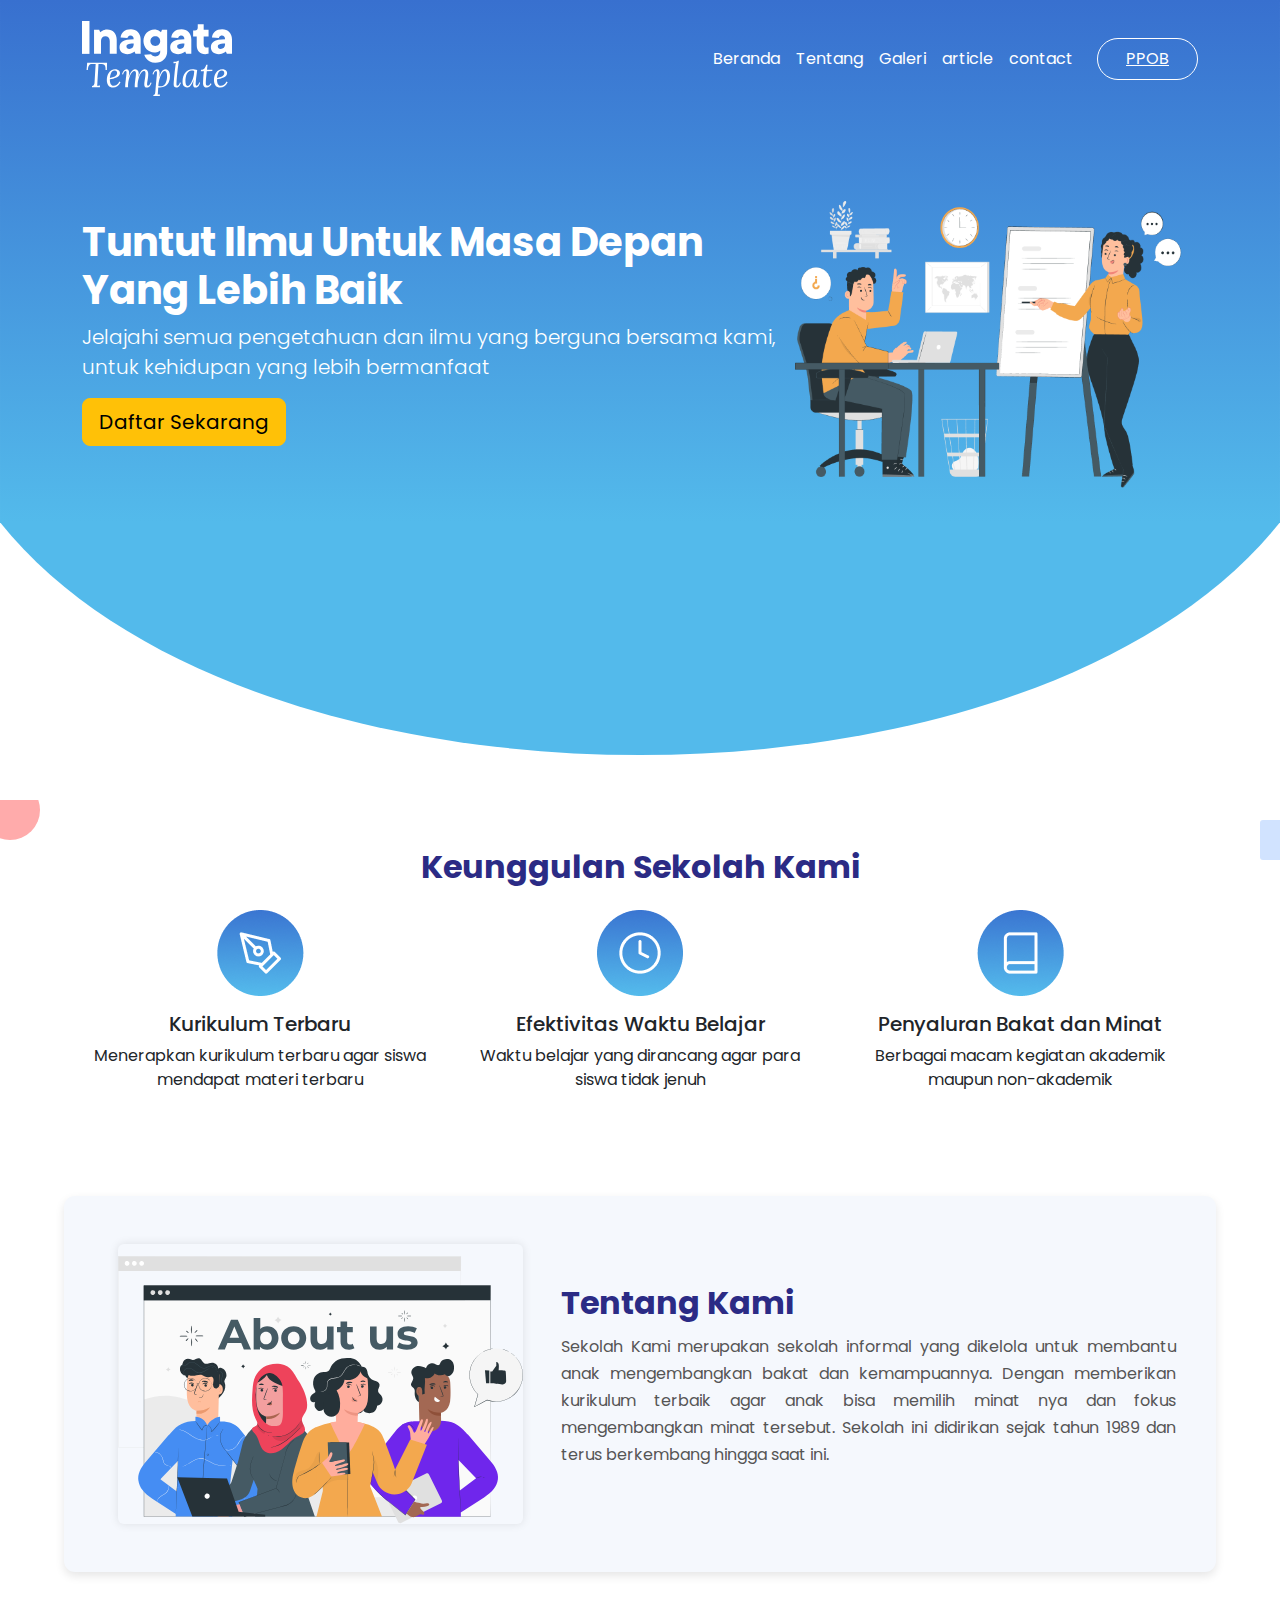
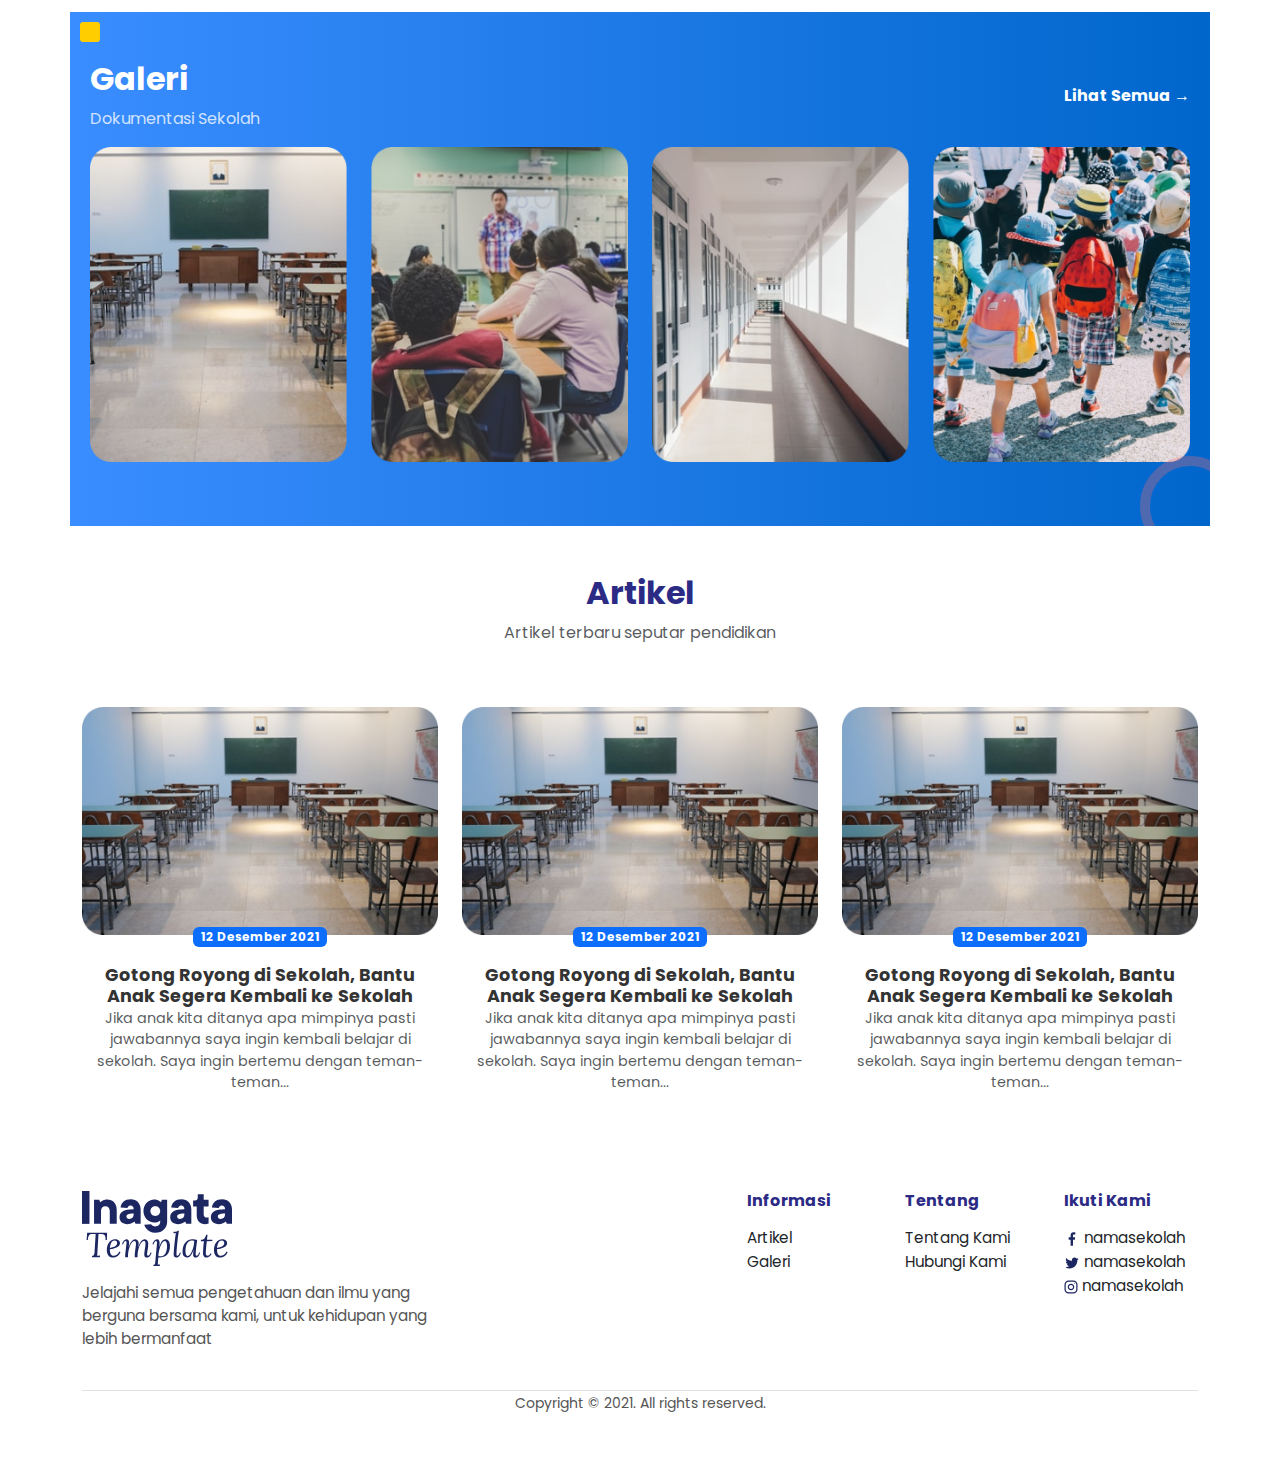
==== index.html @ 9b55c8f7 "first commit" ====
<!DOCTYPE html>
<html lang="id">
  <head>
    <meta charset="UTF-8" />
    <meta name="viewport" content="width=device-width, initial-scale=1.0" />
    <title>Home</title>
    <link
      href="https://cdn.jsdelivr.net/npm/bootstrap@5.3.0/dist/css/bootstrap.min.css"
      rel="stylesheet"
    />
    <link rel="stylesheet" href="css/index.css" />
    <link rel="stylesheet" href="css/global.css" />
    <link rel="preconnect" href="https://fonts.googleapis.com" />
    <link rel="preconnect" href="https://fonts.gstatic.com" crossorigin />
    <link
      href="https://fonts.googleapis.com/css2?family=Poppins:ital,wght@0,100;0,200;0,300;0,400;0,500;0,600;0,700;0,800;0,900;1,100;1,200;1,300;1,400;1,500;1,600;1,700;1,800;1,900&display=swap"
      rel="stylesheet"
    />
  </head>
  <body>
    <!-- Navbar -->
    <div class="app-header">
      <img class="hero-gradient"  src="assets/header/hero g.svg">
      <nav class="navbar navbar-expand-lg navbar-light bg-transparent py-3">
        <div class="container">
          <a class="navbar-brand" href="#">
            <img src="assets/header/logo white.svg" alt="Logo" width="150" />
          </a>
          <button
            class="navbar-toggler"
            type="button"
            data-bs-toggle="collapse"
            data-bs-target="#navbarNav"
            aria-controls="navbarNav"
            aria-expanded="false"
            aria-label="Toggle navigation"
          >
            <span class="navbar-toggler-icon"></span>
          </button>
          <div class="collapse navbar-collapse" id="navbarNav">
            <ul class="navbar-nav ms-auto">
              <li class="nav-item">
                <a class="nav-link" href="index.html">Beranda</a>
              </li>
              <li class="nav-item">
                <a class="nav-link" href="about.html">Tentang</a>
              </li>
              <li class="nav-item">
                <a class="nav-link" href="galery.html">Galeri</a>
              </li>
              <li class="nav-item">
                <a class="nav-link" href="article.html">article</a>
              </li>
              <li class="nav-item">
                <a class="nav-link" href="contact.html">contact</a>
              </li>
            </ul>
            <a href="#" class="btn-nav btn-outline-primary ms-3">PPOB</a>
          </div>
        </div>
      </nav>

      <!-- Hero Section -->
      <section class="hero-section text-white container">
        <div>
          <h1 class="fw-bold">Tuntut Ilmu Untuk Masa Depan Yang Lebih Baik</h1>
          <p class="lead">
            Jelajahi semua pengetahuan dan ilmu yang berguna bersama kami, untuk
            kehidupan yang lebih bermanfaat
          </p>
          <a href="#" class="btn btn-warning btn-lg">Daftar Sekarang</a>
        </div>
        <div>
            <img
            src="assets/home/daftarsekarang.png"
            alt="Hero Image"
            class="img-fluid mt-4"
          />
        </div>
      </section>
    </div>

    <!-- Keunggulan Section -->
    <section class="keunggulan-section py-5">
      <div class="container text-center">
        <h2 class="fw-bold mb-4">Keunggulan Sekolah Kami</h2>
        <div class="row">
          <div class="col-md-4">
            <img src="assets/home/Frame 15.png" alt="Icon" class="mb-3" />
            <h5>Kurikulum Terbaru</h5>
            <p>
              Menerapkan kurikulum terbaru agar siswa mendapat materi terbaru
            </p>
          </div>
          <div class="col-md-4">
            <img src="assets/home/Frame 16.png" alt="Icon" class="mb-3" />
            <h5>Efektivitas Waktu Belajar</h5>
            <p>Waktu belajar yang dirancang agar para siswa tidak jenuh</p>
          </div>
          <div class="col-md-4">
            <img src="assets/home/Frame 18.png" alt="Icon" class="mb-3" />
            <h5>Penyaluran Bakat dan Minat</h5>
            <p>Berbagai macam kegiatan akademik maupun non-akademik</p>
          </div>
        </div>
      </div>
    </section>

    <!-- Tentang Kami Section -->
    <section class="tentang-kami-section py-5 container">
      <div>
        <div class="row align-items-center">
          <div class="col-md-5 d-flex justify-content-center">
            <img
              src="assets/home/aboutus.svg"
              alt="About Us"
              class="img-fluid rounded"
              style="max-width: 100%; box-shadow: 0 0 10px rgba(0, 0, 0, 0.1)"
            />
          </div>
          <div class="col-md-7">
            <h2 class="fw-bold" style="color: #2b2b85">Tentang Kami</h2>
            <p style="line-height: 1.7">
              Sekolah Kami merupakan sekolah informal yang dikelola untuk
              membantu anak mengembangkan bakat dan kemampuannya. Dengan
              memberikan kurikulum terbaik agar anak bisa memilih minat nya dan
              fokus mengembangkan minat tersebut. Sekolah ini didirikan sejak
              tahun 1989 dan terus berkembang hingga saat ini.
            </p>
          </div>
        </div>
      </div>
    </section>

    <!-- Galeri Section -->
    <section class="galeri-section py-5 container">
      <div class=" text-white">
        <div class="d-flex justify-content-between align-items-center mb-3">
          <div>
            <h2 class="fw-bold">Galeri</h2>
            <p class="mb-0">Dokumentasi Sekolah</p>
          </div>
          <a href="#" class="text-white fw-bold">Lihat Semua &rarr;</a>
        </div>
        <div class="row">
          <div class="col-md-3 col-6 mb-3">
            <img
              src="assets/home/galeri1.png"
              alt="Galeri 1"
              class="img-fluid rounded gallery-image"
            />
          </div>
          <div class="col-md-3 col-6 mb-3">
            <img
              src="assets/home/galeri2.png"
              alt="Galeri 2"
              class="img-fluid rounded gallery-image"
            />
          </div>
          <div class="col-md-3 col-6 mb-3">
            <img
              src="assets/home/galeri3.png"
              alt="Galeri 3"
              class="img-fluid rounded gallery-image"
            />
          </div>
          <div class="col-md-3 col-6 mb-3">
            <img
              src="assets/home/galeri4.png"
              alt="Galeri 4"
              class="img-fluid rounded gallery-image"
            />
          </div>
        </div>
      </div>
    </section>

    <!-- Artikel Section -->
    <section class="artikel-section py-5">
      <div class="container text-center">
        <h2 class="fw-bold" style="color: #2b2b85">Artikel</h2>
        <p class="text-muted">Artikel terbaru seputar pendidikan</p>
        <div class="row">
          <div class="col-md-4">
            <div class="card-article">
             <div class="card-img-container">
                <img
                src="assets/home/artikel.png"
                alt="Artikel 1"
                class="card-img-top rounded-top"
              />
              <p class="badge bg-primary mb-2">12 Desember 2021</p>
             </div>
              <div class="card-article">
                <h5 class="card-title fw-bold">
                  Gotong Royong di Sekolah, Bantu Anak Segera Kembali ke Sekolah
                </h5>
                <p class="card-text text-muted">
                  Jika anak kita ditanya apa mimpinya pasti jawabannya saya
                  ingin kembali belajar di sekolah. Saya ingin bertemu dengan
                  teman-teman...
                </p>
              </div>
            </div>
          </div>
          <div class="col-md-4">
            <div class="card-article">
                <div class="card-img-container">
                    <img
                    src="assets/home/artikel.png"
                    alt="Artikel 1"
                    class="card-img-top rounded-top"
                  />
                  <p class="badge bg-primary mb-2">12 Desember 2021</p>
                 </div>
              <div class="card-article">
                <h5 class="card-title fw-bold">
                  Gotong Royong di Sekolah, Bantu Anak Segera Kembali ke Sekolah
                </h5>
                <p class="card-text text-muted">
                  Jika anak kita ditanya apa mimpinya pasti jawabannya saya
                  ingin kembali belajar di sekolah. Saya ingin bertemu dengan
                  teman-teman...
                </p>
              </div>
            </div>
          </div>
          <div class="col-md-4">
            <div class="card-article">
                <div class="card-img-container">
                    <img
                    src="assets/home/artikel.png"
                    alt="Artikel 1"
                    class="card-img-top rounded-top"
                  />
                  <p class="badge bg-primary mb-2">12 Desember 2021</p>
                 </div>
              <div class="card-article">
                <h5 class="card-title fw-bold">
                  Gotong Royong di Sekolah, Bantu Anak Segera Kembali ke Sekolah
                </h5>
                <p class="card-text text-muted">
                  Jika anak kita ditanya apa mimpinya pasti jawabannya saya
                  ingin kembali belajar di sekolah. Saya ingin bertemu dengan
                  teman-teman...
                </p>
              </div>
            </div>
          </div>
        </div>
      </div>
    </section>

    <!-- Footer Section -->
    <footer class="footer-section py-5">
      <div class="container">
        <div class="row">
          <div class="col-md-4">
            <img
              src="assets/footer/logo blue.svg"
              alt="Logo"
              width="150"
              class="mb-3"
            />
            <p>
              Jelajahi semua pengetahuan dan ilmu yang berguna bersama kami,
              untuk kehidupan yang lebih bermanfaat
            </p>
          </div>
          <div class="col-md-5" style="margin-left: auto;">
            <div class="row">
                <div class="col">
                    <h6 class="fw-bold">Informasi</h6>
                    <ul class="list-unstyled">
                      <li><a href="#" class="text-dark">Artikel</a></li>
                      <li><a href="#" class="text-dark">Galeri</a></li>
                    </ul>
                  </div>
                  <div class="col">
                    <h6 class="fw-bold">Tentang</h6>
                    <ul class="list-unstyled">
                      <li><a href="#" class="text-dark">Tentang Kami</a></li>
                      <li><a href="#" class="text-dark">Hubungi Kami</a></li>
                    </ul>
                  </div>
                  <div class="col">
                    <h6 class="fw-bold">Ikuti Kami</h6>
                    <ul class="list-unstyled">
                        <li>
                            <div>
                                <img src="assets/footer/facebook.svg" alt="">
                                <a href="#" class="text-dark"
                              ><i class="bi bi-twitter"></i> namasekolah</a
                            >
                            </div>
                          </li>
                          <li>
                            <div>
                                <img src="assets/footer/twitter.svg" alt="">
                                <a href="#" class="text-dark"
                              ><i class="bi bi-twitter"></i> namasekolah</a
                            >
                            </div>
                          </li>
                          <li>
                            <div>
                                <img src="assets/footer/instagram.svg" alt="">
                                <a href="#" class="text-dark"
                              ><i class="bi bi-twitter"></i> namasekolah</a
                            >
                            </div>
                          </li>
                    </ul>
                  </div>
            </div>
          </div>
        </div>
        <div class="text-center mt-4 border-top">
          <small>Copyright &copy; 2021. All rights reserved.</small>
        </div>
      </div>
    </footer>

    <script src="https://cdn.jsdelivr.net/npm/bootstrap@5.3.0/dist/js/bootstrap.bundle.min.js"></script>
  </body>
</html>
---- css/index.css ----
.keunggulan-section {
    background-color: #ffffff;
    position: relative;
    padding: 40px 20px;
    overflow: hidden;
}

.keunggulan-section h2 {
    color: #2b2b85; /* Warna biru gelap untuk heading */
    margin-bottom: 1rem;
}

.feature-item img {
    width: 60px; /* Ukuran icon */
    height: 60px;
}

.feature-item h5 {
    color: #2b2b85; /* Warna biru gelap untuk sub-heading */
    margin-top: 10px;
}

.feature-item p {
    color: #6c757d; /* Warna teks abu-abu */
    font-size: 0.9rem;
}

/* Dekorasi tambahan */
.keunggulan-section::before {
    content: "";
    position: absolute;
    top: -20px;
    left: -20px;
    width: 60px;
    height: 60px;
    background-color: #ffabab; /* Warna merah muda */
    border-radius: 50%;
}

.keunggulan-section::after {
    content: "";
    position: absolute;
    top: 20px;
    right: -20px;
    width: 40px;
    height: 40px;
    background-color: #d1e3ff; /* Warna biru muda */
    border-radius: 3px;
}


.tentang-kami-section {
    background-color: #f5f8fd; /* Warna background biru muda */
    border-radius: 11px; /* Rounded corners */
    padding: 40px;
    margin: 40px auto;
    box-shadow: 0 4px 10px rgba(0, 0, 0, 0.1); /* Shadow untuk efek kedalaman */
    max-width: 90%; /* Untuk tampilan yang lebih baik di layar lebih besar */
}

.tentang-kami-section img {
    border-radius: 8px;
}

.tentang-kami-section h2 {
    color: #2b2b85; /* Warna biru gelap untuk heading */
}

.tentang-kami-section p {
    font-size: 1rem;
    color: #555555;
    margin-top: 10px;
    text-align: justify;
}

.tentang-kami-section .container {
    display: flex;
    align-items: center;
}

@media (max-width: 768px) {
    .tentang-kami-section .container {
        flex-direction: column;
        text-align: center;
    }
}

.galeri-section {
    background: linear-gradient(to right, #3a8dff, #0066cc); /* Gradient biru */
    padding: 40px 20px;
    border-radius: 0%;
    position: relative;
    overflow: hidden;
}

.galeri-section h2 {
    color: #ffffff;
    font-weight: bold;
}

.galeri-section p {
    color: #d1e3ff;
}

.galeri-section a {
    color: #d1e3ff;
    text-decoration: none;
}

.galeri-section .gallery-image {
    border-radius: 8px;
}   

/* Dekorasi tambahan seperti kotak kuning dan elemen bulat merah */
.galeri-section::before {
    content: "";
    position: absolute;
    top: 10px;
    left: 10px;
    width: 20px;
    height: 20px;
    background-color: #ffcd00; /* Warna kuning */
    border-radius: 3px;
}

.galeri-section::after {
    content: "";
    position: absolute;
    bottom: -30px;
    right: -30px;
    width: 100px;
    height: 100px;
    border: 10px solid rgba(255, 110, 110, 0.3); /* Warna merah transparan */
    border-radius: 50%;
}

.artikel-section h2 {
    color: #2b2b85; /* Warna biru gelap untuk heading */
    margin-bottom: 0.5rem;
}

.artikel-section p {
    color: #ffffff; /* Warna teks abu-abu */
    margin-bottom: 2rem;
}

.card {
    border-radius: 12px; /* Rounded corners for the entire card */
    overflow: hidden; /* Ensures image corners match card radius */
}

.card .badge {
    background-color: #3a8dff; /* Warna biru untuk badge tanggal */
    border-radius: 20px; /* Rounded badge */
    font-size: 0.8rem;
    padding: 0.3rem 0.6rem;
}

.card-article {
    margin-top: 30px;
}
.card-title {
    color: #333333;
    font-size: 1.1rem;
    margin-top: 10px;
}

.card-text {
    font-size: 0.9rem;
    color: #6c757d; /* Warna teks abu-abu */
}

.card-img-container {
    position: relative;
    display: flex;
    justify-content: center;
}

.card-img-container p {
    position: absolute;
    bottom: -20px;
}
---- css/global.css ----
.nav-link {
    color: white;
}

.btn-nav {
    color: white;
    border: 1px solid white;
    padding: 8px 28px;
    border-radius: 30px;
}

.app-header {
    position: relative;
    height: 800px;
}

.hero-gradient {
    width: 100%;
    position: absolute;
    top: 0;
    z-index: -1;
}

body {
    font-family: "Poppins", serif;
}

.hero-section {
    margin-top: 60px;
    display: flex;
    justify-content: center;
    align-items: center;
}

.footer-section {
    border-top: 1px solid #ffffff; /* Garis atas untuk pembatas */
    position: relative;
    padding: 40px 20px;
    color: #555555;

}

.footer-section p {
    color: #555555;
    font-size: 0.95rem;
}

.footer-section h6 {
    color: #2b2b85; /* Warna biru gelap untuk heading */
    margin-bottom: 1rem;
}

.footer-section a {
    color: #555555;
    text-decoration: none;
    font-size: 0.95rem;
}

.footer-section a:hover {
    color: #2b2b85;
}

.footer-section .container {
    position: relative;
}

.footer-section .square-yellow::before {
    content: "";
    position: absolute;
    top: 4px;
    right: 120px;
    width: 30px;
    height: 30px;
    background-color: #ffcd00; /* Warna kuning */
    border-radius: 3px;
}

.footer-component-1 {
    position: absolute;
    top: 20px;
}
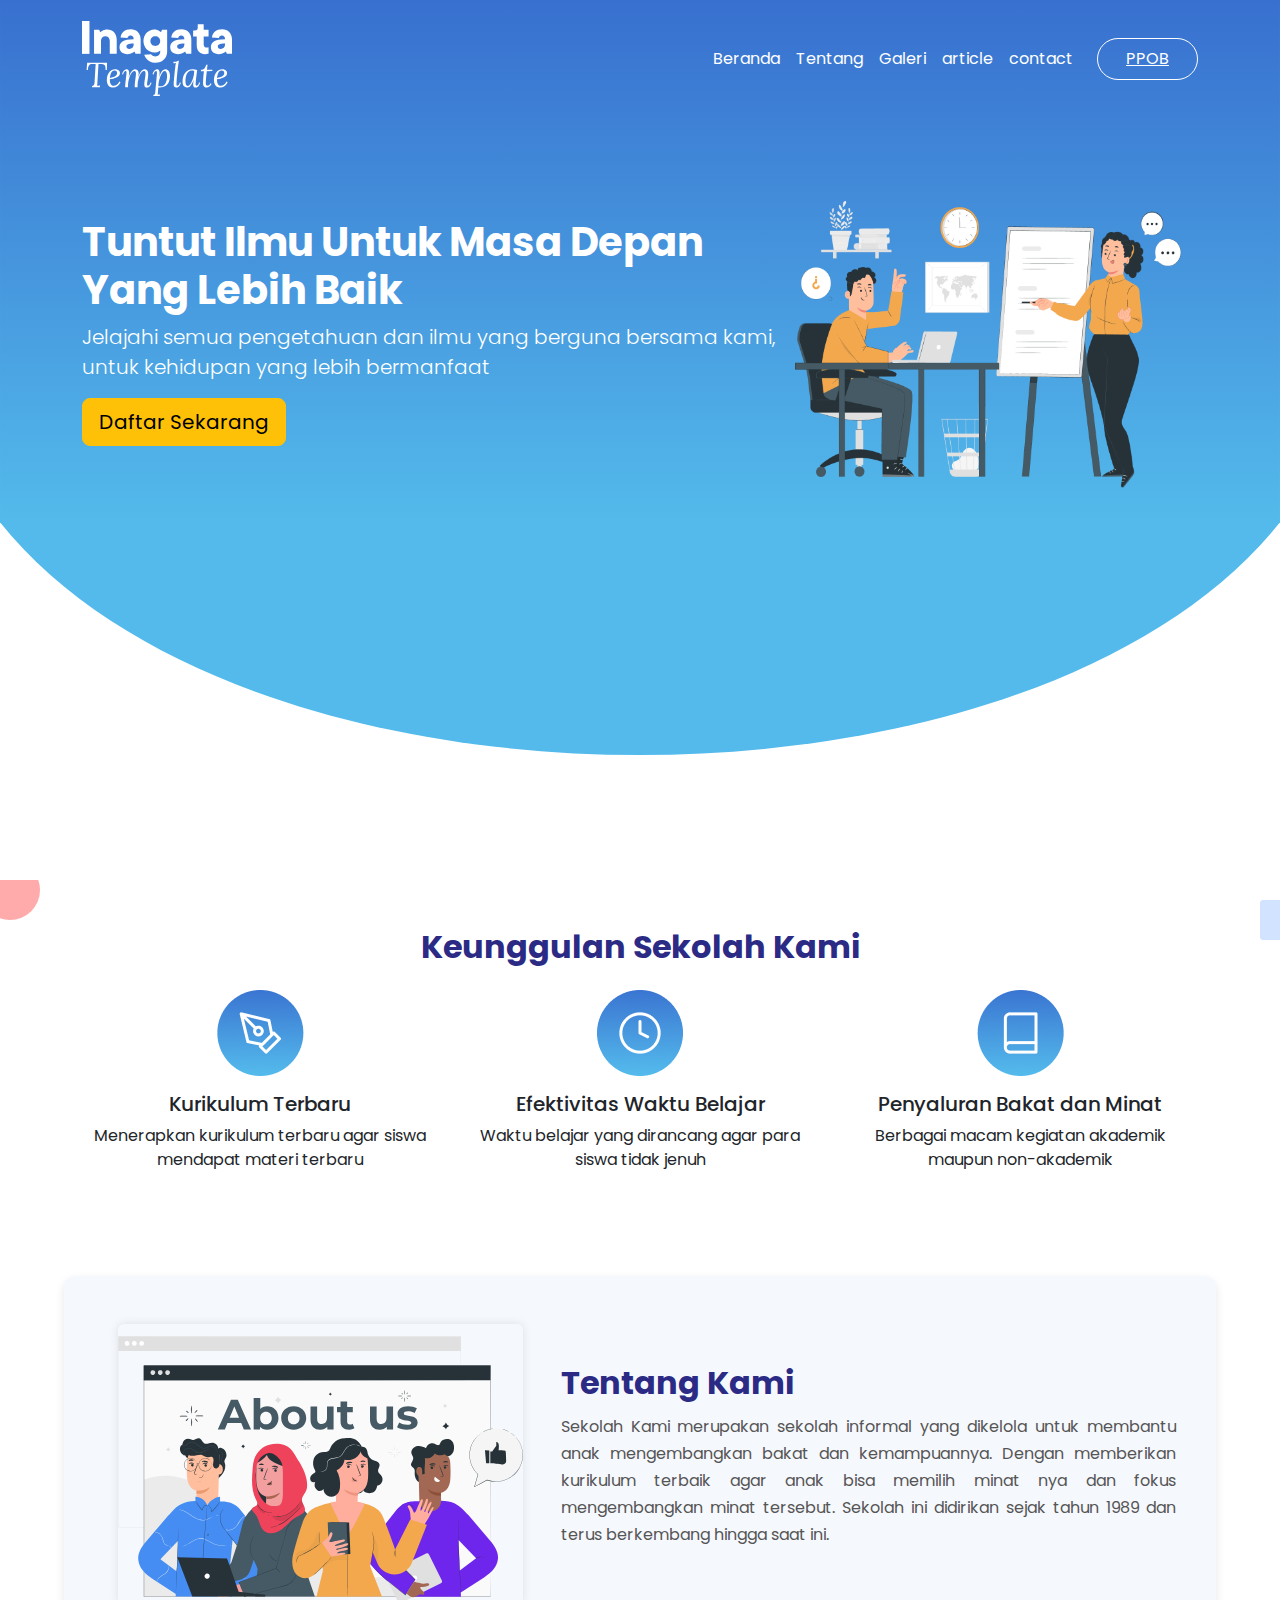
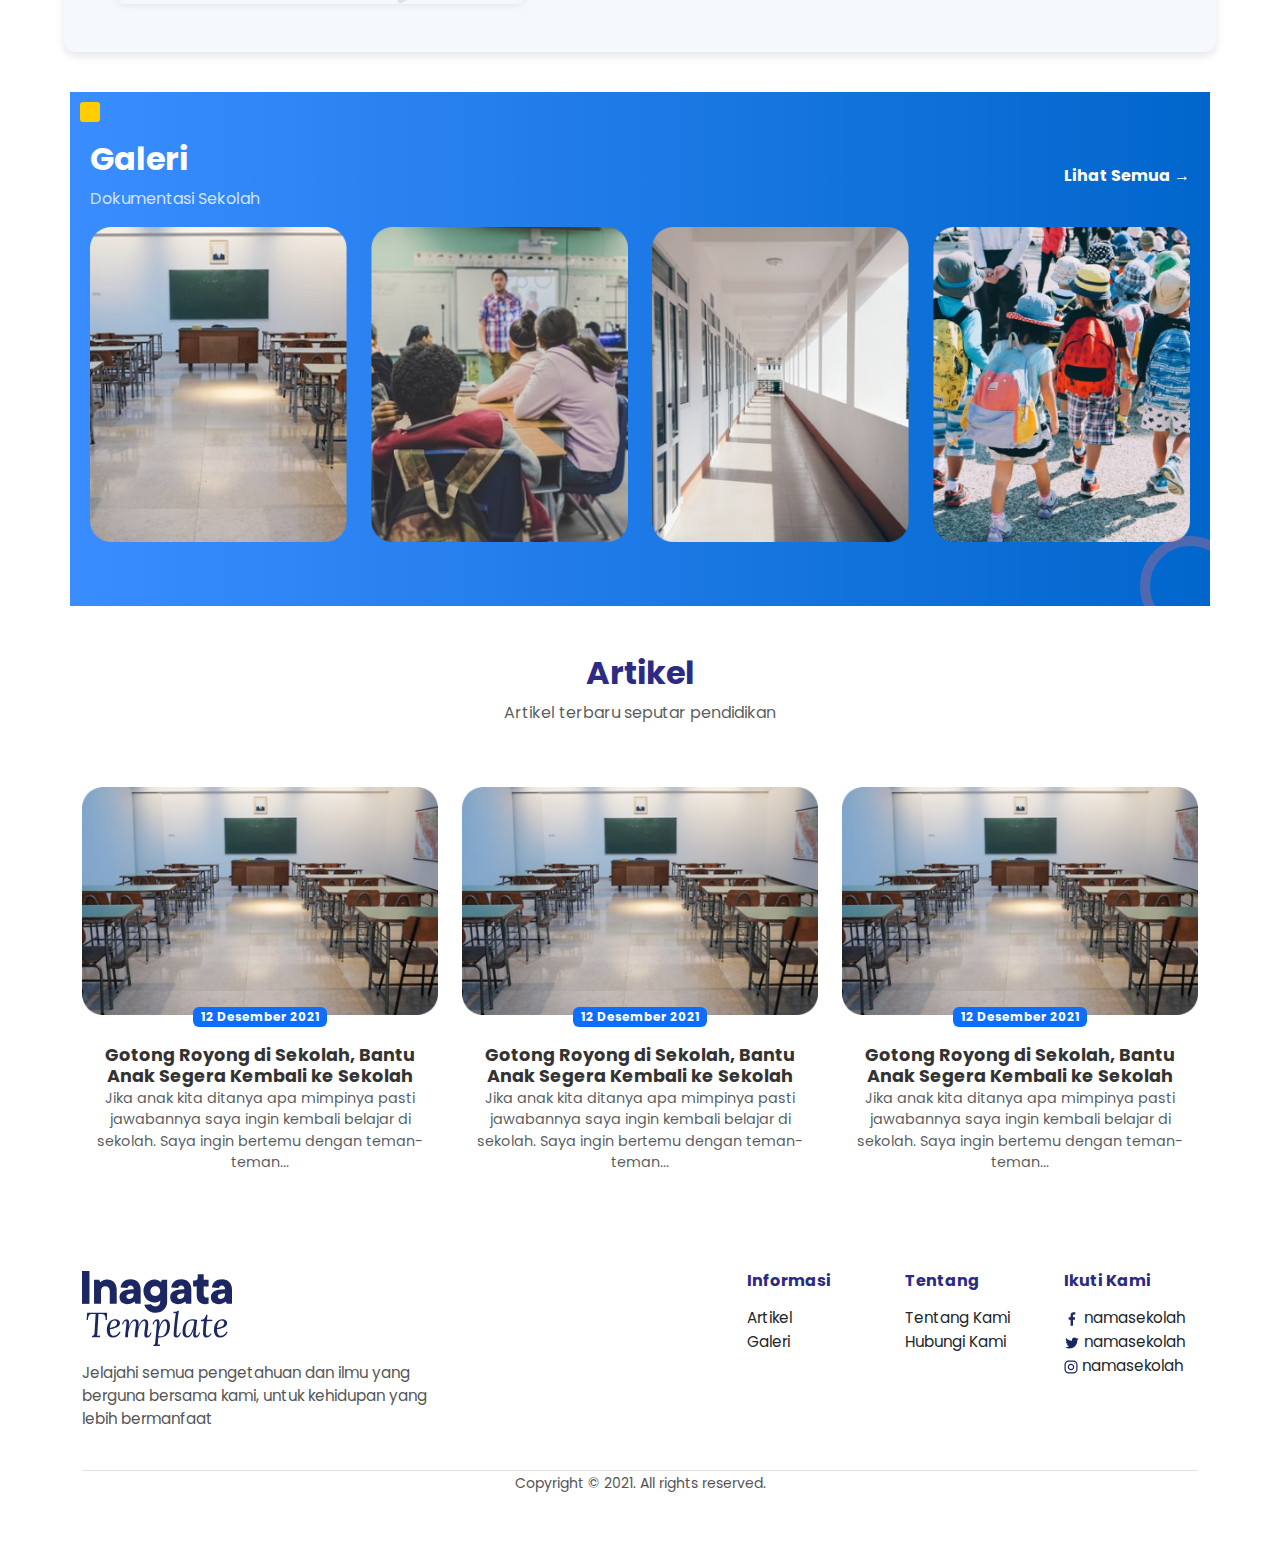
==== commit b04450d9: "v3" ====
--- a/index.html
+++ b/index.html
@@ -140,7 +140,7 @@
             <h2 class="fw-bold">Galeri</h2>
             <p class="mb-0">Dokumentasi Sekolah</p>
           </div>
-          <a href="#" class="text-white fw-bold">Lihat Semua &rarr;</a>
+          <a href="galery.html" class="text-white fw-bold">Lihat Semua &rarr;</a>
         </div>
         <div class="row">
           <div class="col-md-3 col-6 mb-3">
@@ -272,15 +272,15 @@
                 <div class="col">
                     <h6 class="fw-bold">Informasi</h6>
                     <ul class="list-unstyled">
-                      <li><a href="#" class="text-dark">Artikel</a></li>
-                      <li><a href="#" class="text-dark">Galeri</a></li>
+                      <li><a href="article.html" class="text-dark">Artikel</a></li>
+                      <li><a href="galery.html" class="text-dark">Galeri</a></li>
                     </ul>
                   </div>
                   <div class="col">
                     <h6 class="fw-bold">Tentang</h6>
                     <ul class="list-unstyled">
-                      <li><a href="#" class="text-dark">Tentang Kami</a></li>
-                      <li><a href="#" class="text-dark">Hubungi Kami</a></li>
+                      <li><a href="about.html" class="text-dark">Tentang Kami</a></li>
+                      <li><a href="contact.html" class="text-dark">Hubungi Kami</a></li>
                     </ul>
                   </div>
                   <div class="col">
--- a/css/index.css
+++ b/css/index.css
@@ -1,10 +1,9 @@
-
-
 .keunggulan-section {
     background-color: #ffffff;
     position: relative;
     padding: 40px 20px;
     overflow: hidden;
+    margin-top: 80px;
 }
 
 .keunggulan-section h2 {
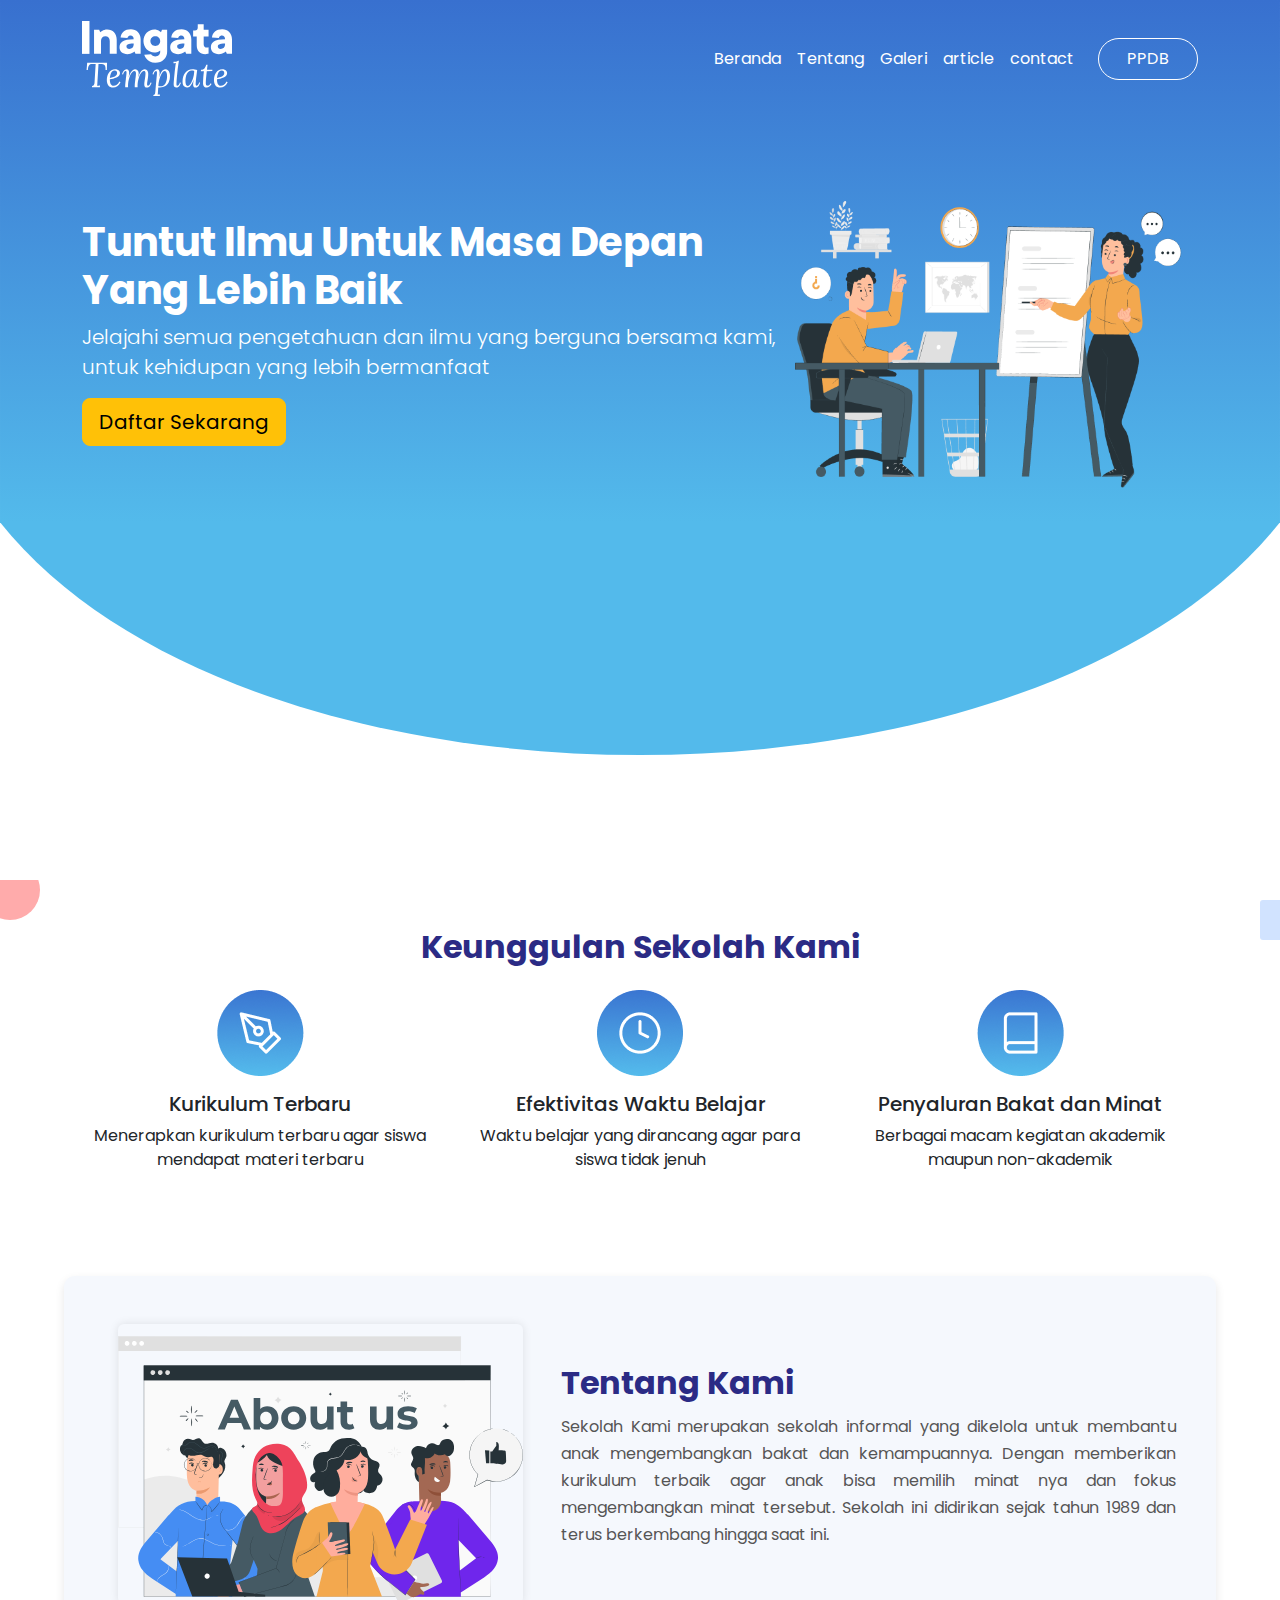
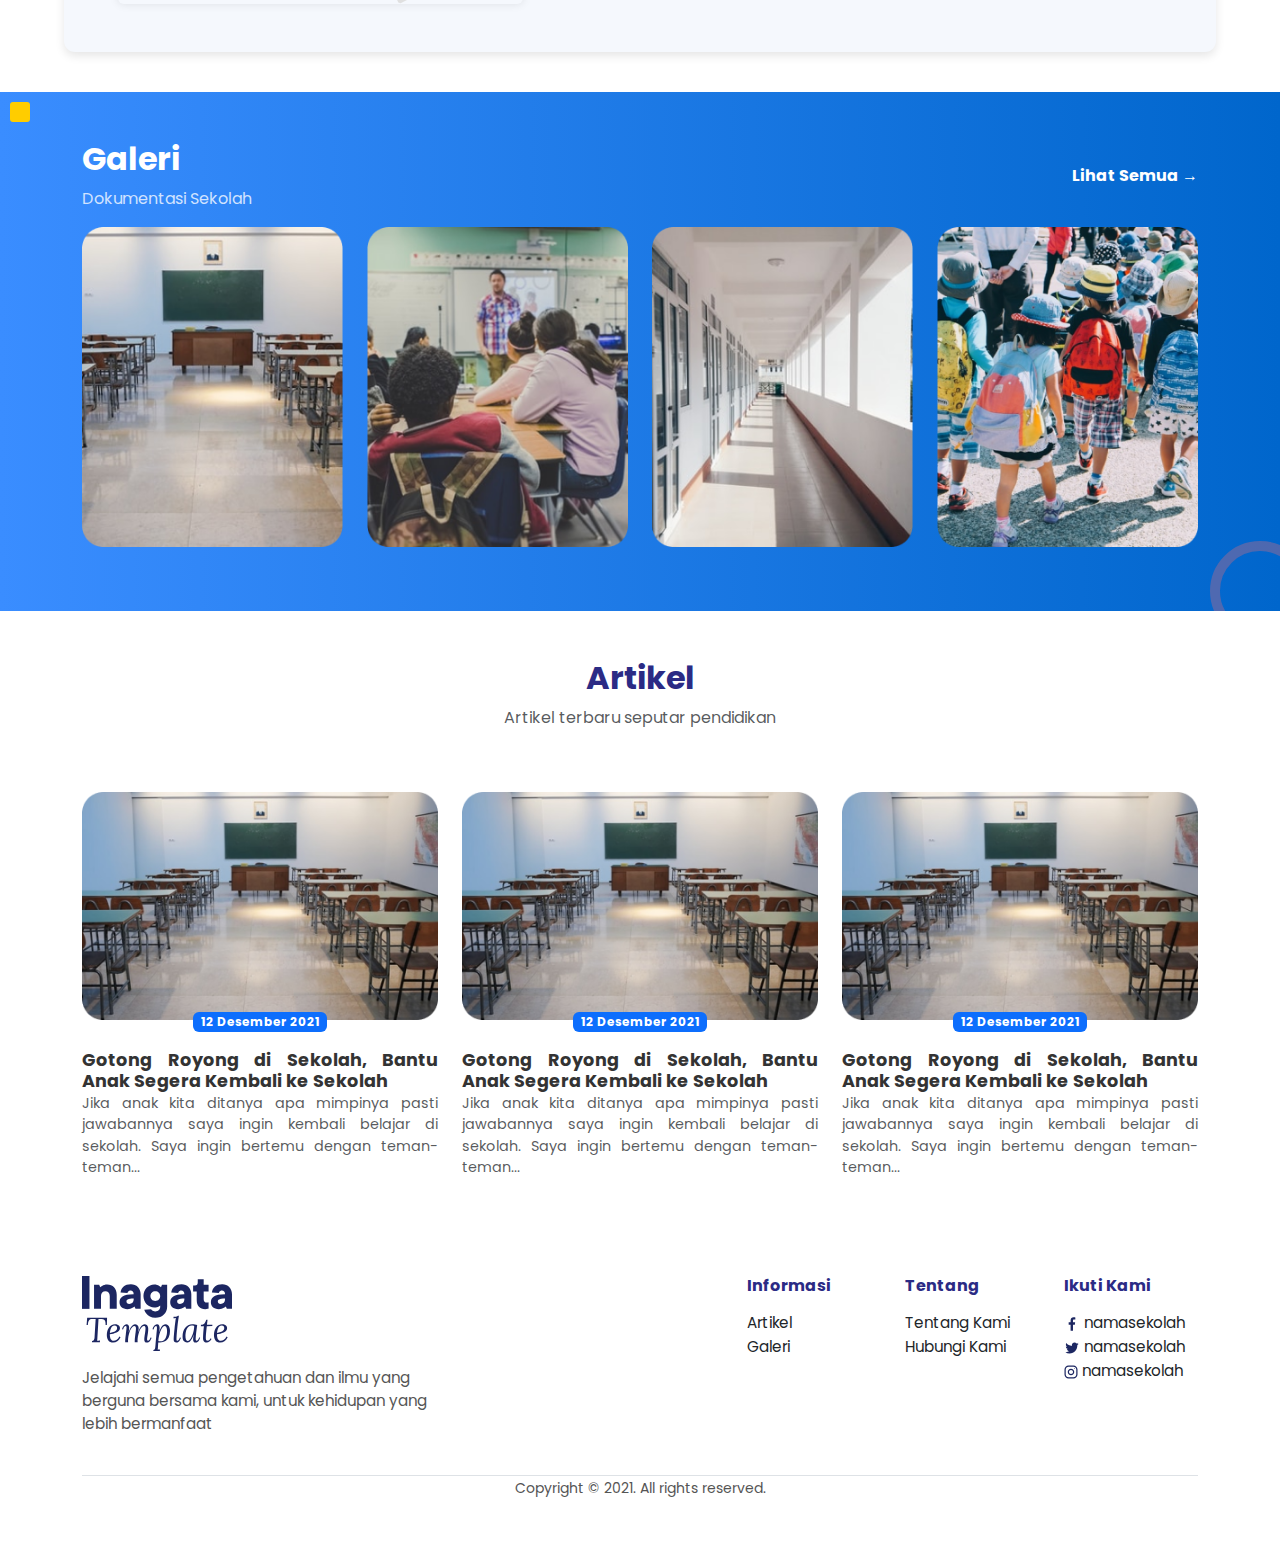
==== commit 167bee7c: "DONE" ====
--- a/index.html
+++ b/index.html
@@ -20,7 +20,7 @@
   <body>
     <!-- Navbar -->
     <div class="app-header">
-      <img class="hero-gradient"  src="assets/header/hero g.svg">
+      <img class="hero-gradient" src="assets/header/hero g.svg" />
       <nav class="navbar navbar-expand-lg navbar-light bg-transparent py-3">
         <div class="container">
           <a class="navbar-brand" href="#">
@@ -55,7 +55,7 @@
                 <a class="nav-link" href="contact.html">contact</a>
               </li>
             </ul>
-            <a href="#" class="btn-nav btn-outline-primary ms-3">PPOB</a>
+            <a href="#" class="btn-nav btn-outline-primary ms-3">PPDB</a>
           </div>
         </div>
       </nav>
@@ -71,7 +71,7 @@
           <a href="#" class="btn btn-warning btn-lg">Daftar Sekarang</a>
         </div>
         <div>
-            <img
+          <img
             src="assets/home/daftarsekarang.png"
             alt="Hero Image"
             class="img-fluid mt-4"
@@ -133,14 +133,16 @@
     </section>
 
     <!-- Galeri Section -->
-    <section class="galeri-section py-5 container">
-      <div class=" text-white">
+    <section class="galeri-section py-5 ">
+      <div class="text-white container">
         <div class="d-flex justify-content-between align-items-center mb-3">
           <div>
             <h2 class="fw-bold">Galeri</h2>
             <p class="mb-0">Dokumentasi Sekolah</p>
           </div>
-          <a href="galery.html" class="text-white fw-bold">Lihat Semua &rarr;</a>
+          <a href="galery.html" class="text-white fw-bold"
+            >Lihat Semua &rarr;</a
+          >
         </div>
         <div class="row">
           <div class="col-md-3 col-6 mb-3">
@@ -183,14 +185,14 @@
         <div class="row">
           <div class="col-md-4">
             <div class="card-article">
-             <div class="card-img-container">
+              <div class="card-img-container">
                 <img
-                src="assets/home/artikel.png"
-                alt="Artikel 1"
-                class="card-img-top rounded-top"
-              />
-              <p class="badge bg-primary mb-2">12 Desember 2021</p>
-             </div>
+                  src="assets/home/artikel.png"
+                  alt="Artikel 1"
+                  class="card-img-top rounded-top"
+                />
+                <p class="badge bg-primary mb-2">12 Desember 2021</p>
+              </div>
               <div class="card-article">
                 <h5 class="card-title fw-bold">
                   Gotong Royong di Sekolah, Bantu Anak Segera Kembali ke Sekolah
@@ -205,14 +207,14 @@
           </div>
           <div class="col-md-4">
             <div class="card-article">
-                <div class="card-img-container">
-                    <img
-                    src="assets/home/artikel.png"
-                    alt="Artikel 1"
-                    class="card-img-top rounded-top"
-                  />
-                  <p class="badge bg-primary mb-2">12 Desember 2021</p>
-                 </div>
+              <div class="card-img-container">
+                <img
+                  src="assets/home/artikel.png"
+                  alt="Artikel 1"
+                  class="card-img-top rounded-top"
+                />
+                <p class="badge bg-primary mb-2">12 Desember 2021</p>
+              </div>
               <div class="card-article">
                 <h5 class="card-title fw-bold">
                   Gotong Royong di Sekolah, Bantu Anak Segera Kembali ke Sekolah
@@ -227,14 +229,14 @@
           </div>
           <div class="col-md-4">
             <div class="card-article">
-                <div class="card-img-container">
-                    <img
-                    src="assets/home/artikel.png"
-                    alt="Artikel 1"
-                    class="card-img-top rounded-top"
-                  />
-                  <p class="badge bg-primary mb-2">12 Desember 2021</p>
-                 </div>
+              <div class="card-img-container">
+                <img
+                  src="assets/home/artikel.png"
+                  alt="Artikel 1"
+                  class="card-img-top rounded-top"
+                />
+                <p class="badge bg-primary mb-2">12 Desember 2021</p>
+              </div>
               <div class="card-article">
                 <h5 class="card-title fw-bold">
                   Gotong Royong di Sekolah, Bantu Anak Segera Kembali ke Sekolah
@@ -267,51 +269,55 @@
               untuk kehidupan yang lebih bermanfaat
             </p>
           </div>
-          <div class="col-md-5" style="margin-left: auto;">
+          <div class="col-md-5" style="margin-left: auto">
             <div class="row">
-                <div class="col">
-                    <h6 class="fw-bold">Informasi</h6>
-                    <ul class="list-unstyled">
-                      <li><a href="article.html" class="text-dark">Artikel</a></li>
-                      <li><a href="galery.html" class="text-dark">Galeri</a></li>
-                    </ul>
-                  </div>
-                  <div class="col">
-                    <h6 class="fw-bold">Tentang</h6>
-                    <ul class="list-unstyled">
-                      <li><a href="about.html" class="text-dark">Tentang Kami</a></li>
-                      <li><a href="contact.html" class="text-dark">Hubungi Kami</a></li>
-                    </ul>
-                  </div>
-                  <div class="col">
-                    <h6 class="fw-bold">Ikuti Kami</h6>
-                    <ul class="list-unstyled">
-                        <li>
-                            <div>
-                                <img src="assets/footer/facebook.svg" alt="">
-                                <a href="#" class="text-dark"
-                              ><i class="bi bi-twitter"></i> namasekolah</a
-                            >
-                            </div>
-                          </li>
-                          <li>
-                            <div>
-                                <img src="assets/footer/twitter.svg" alt="">
-                                <a href="#" class="text-dark"
-                              ><i class="bi bi-twitter"></i> namasekolah</a
-                            >
-                            </div>
-                          </li>
-                          <li>
-                            <div>
-                                <img src="assets/footer/instagram.svg" alt="">
-                                <a href="#" class="text-dark"
-                              ><i class="bi bi-twitter"></i> namasekolah</a
-                            >
-                            </div>
-                          </li>
-                    </ul>
-                  </div>
+              <div class="col">
+                <h6 class="fw-bold">Informasi</h6>
+                <ul class="list-unstyled">
+                  <li><a href="article.html" class="text-dark">Artikel</a></li>
+                  <li><a href="galery.html" class="text-dark">Galeri</a></li>
+                </ul>
+              </div>
+              <div class="col">
+                <h6 class="fw-bold">Tentang</h6>
+                <ul class="list-unstyled">
+                  <li>
+                    <a href="about.html" class="text-dark">Tentang Kami</a>
+                  </li>
+                  <li>
+                    <a href="contact.html" class="text-dark">Hubungi Kami</a>
+                  </li>
+                </ul>
+              </div>
+              <div class="col">
+                <h6 class="fw-bold">Ikuti Kami</h6>
+                <ul class="list-unstyled">
+                  <li>
+                    <div>
+                      <img src="assets/footer/facebook.svg" alt="" />
+                      <a href="#" class="text-dark"
+                        ><i class="bi bi-twitter"></i> namasekolah</a
+                      >
+                    </div>
+                  </li>
+                  <li>
+                    <div>
+                      <img src="assets/footer/twitter.svg" alt="" />
+                      <a href="#" class="text-dark"
+                        ><i class="bi bi-twitter"></i> namasekolah</a
+                      >
+                    </div>
+                  </li>
+                  <li>
+                    <div>
+                      <img src="assets/footer/instagram.svg" alt="" />
+                      <a href="#" class="text-dark"
+                        ><i class="bi bi-twitter"></i> namasekolah</a
+                      >
+                    </div>
+                  </li>
+                </ul>
+              </div>
             </div>
           </div>
         </div>
--- a/css/index.css
+++ b/css/index.css
@@ -164,11 +164,13 @@
     color: #333333;
     font-size: 1.1rem;
     margin-top: 10px;
+    text-align: justify;
 }
 
 .card-text {
     font-size: 0.9rem;
     color: #6c757d; /* Warna teks abu-abu */
+    text-align: justify;
 }
 
 .card-img-container {
--- a/css/global.css
+++ b/css/global.css
@@ -1,81 +1,86 @@
 .nav-link {
-    color: white;
+  color: white;
+}
+
+.nav-link:hover {
+  color: white;
+  font-weight: 600;
 }
 
 .btn-nav {
-    color: white;
-    border: 1px solid white;
-    padding: 8px 28px;
-    border-radius: 30px;
+  color: white;
+  border: 1px solid white;
+  padding: 8px 28px;
+  border-radius: 30px;
+  text-decoration: none;
 }
 
 .app-header {
-    position: relative;
-    height: 800px;
+  position: relative;
+  height: 800px;
 }
 
 .hero-gradient {
-    width: 100%;
-    position: absolute;
-    top: 0;
-    z-index: -1;
+  width: 100%;
+  position: absolute;
+  top: 0;
+  z-index: -1;
 }
 
 body {
-    font-family: "Poppins", serif;
+  font-family: "Poppins", serif;
 }
 
 .hero-section {
-    margin-top: 60px;
-    display: flex;
-    justify-content: center;
-    align-items: center;
+  margin-top: 60px;
+  display: flex;
+  justify-content: center;
+  align-items: center;
 }
 
 .footer-section {
-    border-top: 1px solid #ffffff; /* Garis atas untuk pembatas */
-    position: relative;
-    padding: 40px 20px;
-    color: #555555;
-
+  border-top: 1px solid #ffffff; /* Garis atas untuk pembatas */
+  position: relative;
+  padding: 40px 20px;
+  color: #555555;
 }
 
 .footer-section p {
-    color: #555555;
-    font-size: 0.95rem;
+  color: #555555;
+  font-size: 0.95rem;
 }
 
 .footer-section h6 {
-    color: #2b2b85; /* Warna biru gelap untuk heading */
-    margin-bottom: 1rem;
+  color: #2b2b85; /* Warna biru gelap untuk heading */
+  margin-bottom: 1rem;
 }
 
 .footer-section a {
-    color: #555555;
-    text-decoration: none;
-    font-size: 0.95rem;
+  color: #555555;
+  text-decoration: none;
+  font-size: 0.95rem;
 }
 
 .footer-section a:hover {
-    color: #2b2b85;
+  color: #2b2b85;
 }
 
 .footer-section .container {
-    position: relative;
+  position: relative;
 }
 
 .footer-section .square-yellow::before {
-    content: "";
-    position: absolute;
-    top: 4px;
-    right: 120px;
-    width: 30px;
-    height: 30px;
-    background-color: #ffcd00; /* Warna kuning */
-    border-radius: 3px;
+  content: "";
+  position: absolute;
+  top: 4px;
+  right: 120px;
+  width: 30px;
+  height: 30px;
+  background-color: #ffcd00; /* Warna kuning */
+  border-radius: 3px;
 }
 
 .footer-component-1 {
-    position: absolute;
-    top: 20px;
-}+  position: absolute;
+  top: 20px;
+}
